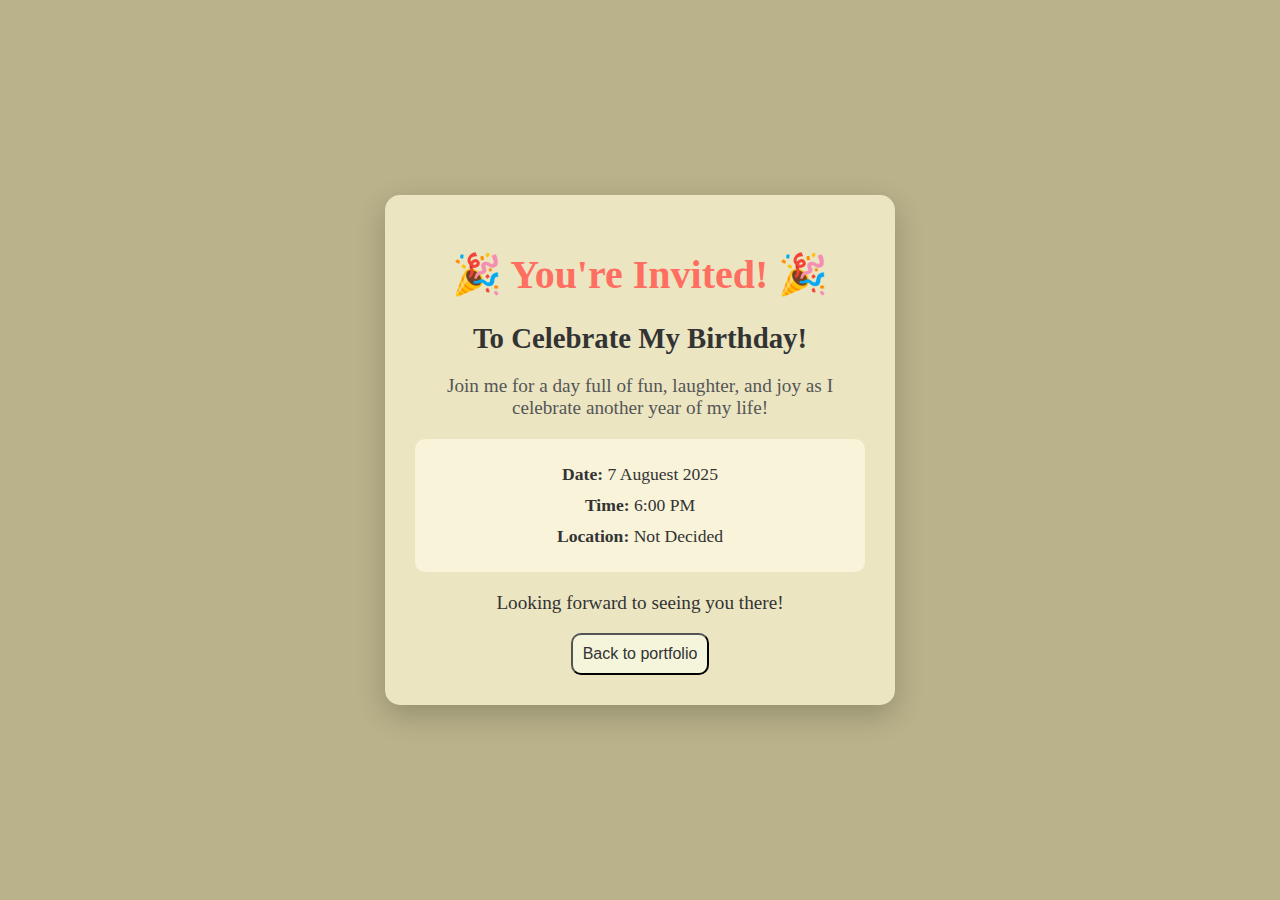
==== index.html @ 8f94a065 "portfolio" ====
<!DOCTYPE html>
<html lang="en">
<head>
    <meta charset="UTF-8">
    <meta name="viewport" content="width=device-width, initial-scale=1.0">
    <title>Birthday Invitation</title>
    <link rel="stylesheet" href="style.css">
</head>
<body>
    <div class="Birthday-card">
        <div class="header">
            <h1>🎉 You're Invited! 🎉</h1>
            <h2>To Celebrate My Birthday!</h2>
        </div>
        <div class="details">
            <p class="message">Join me for a day full of fun, laughter, and joy as I celebrate another year of my life!</p>
            <div class="info">
                <p><strong>Date:</strong> 7 Auguest 2025</p>
                <p><strong>Time:</strong> 6:00 PM </p>
                <p><strong>Location:</strong> Not Decided</p>
            </div>
        </div>
        <div class="footer">
            <p>Looking forward to seeing you there! </p>
            <button onclick = "location.href='index2.html'">Back to portfolio</a></button>
        </div>
    </div>
</body>
</html>
---- style.css ----
body {
    margin: 0;
    padding: 0;
    font-family: 'Pacifico', cursive;
    background-color:#B9B28A;
    display: flex;
    justify-content: center;
    align-items: center;
    height: 100vh;
    overflow: hidden;
}

.Birthday-card {
    background-color:#EBE5C2;
    padding: 30px;
    border-radius: 15px;
    box-shadow: 0 10px 30px rgba(0, 0, 0, 0.2);
    text-align: center;
    max-width: 450px;
    animation: fadeIn 2s ease-in-out;
}

.header h1 {
    font-size: 2.5rem;
    color: #ff6f61;
    margin-bottom: 10px;
    animation: bounce 1.5s infinite;
}

.header h2 {
    font-size: 1.8rem;
    color: #333;
    margin-bottom: 20px;
}
.details {
    margin-top: 20px;
}

.message {
    font-size: 1.2rem;
    color: #555;
    margin-bottom: 20px;
}

.info {
    background: #F8F3D9;
    padding: 15px;
    border-radius: 10px;
    margin-bottom: 20px;
}

.info p {
    font-size: 1.1rem;
    color: #333;
    margin: 10px 0;
}

.footer {
    font-size: 1.2rem;
    color: #333;
    margin-top: 20px;
}
@keyframes bounce {
    0%, 100% {
        transform: translateY(0);
    }
    50% {
        transform: translateY(-10px);
    }
}
.footer button{
    padding: 10px 10px;
    background-color: beige;
    border-radius: 10px;
    font-size: 1rem;
    color: #333;

}
button:hover{
    transform: translateY(-10px);
    box-shadow: 0px 2px 5px black;
    background-color: rgb(59, 46, 46);
    color:beige;
}
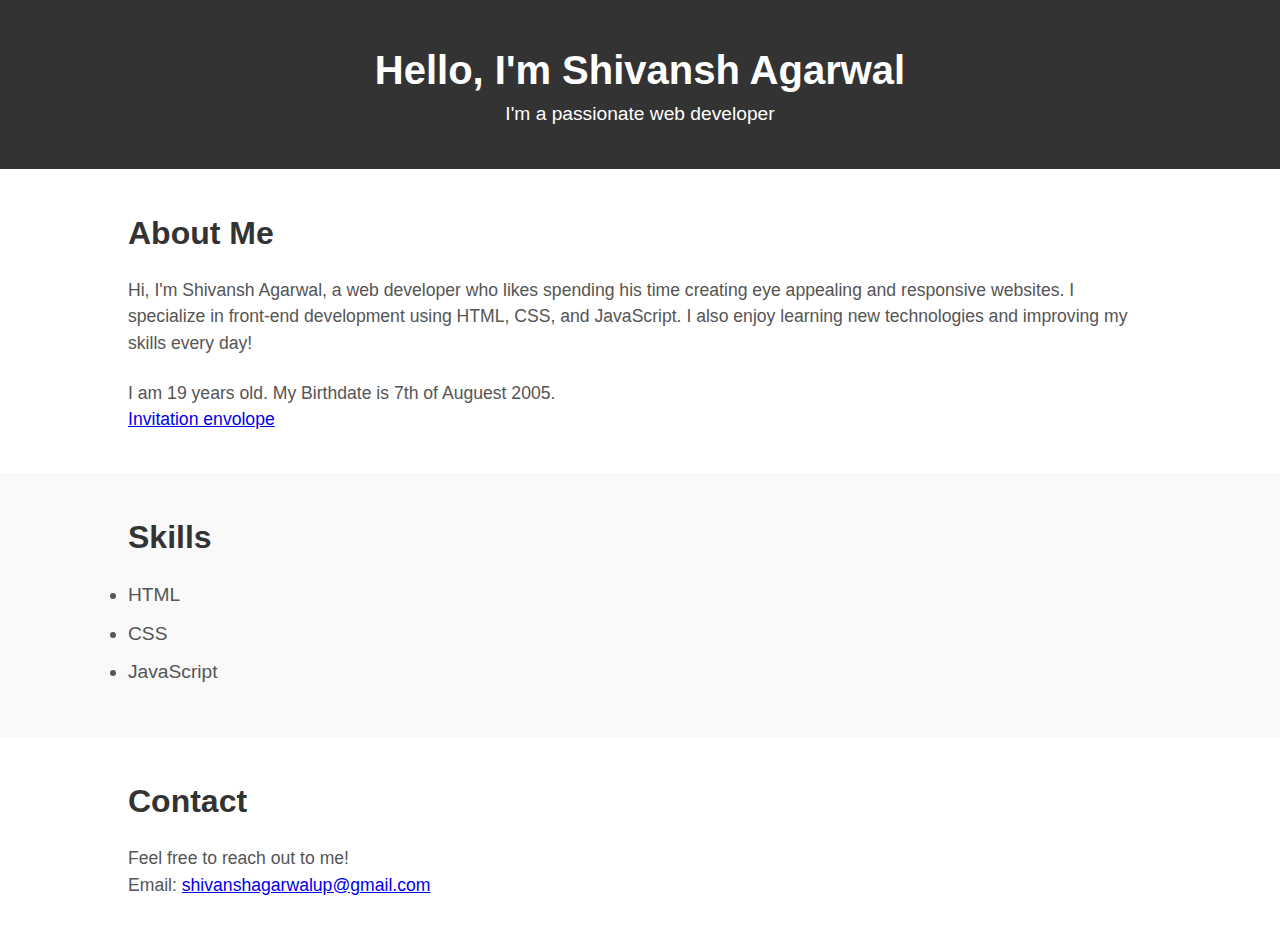
==== commit e4f0068e: "updates" ====
--- a/index.html
+++ b/index.html
@@ -3,27 +3,45 @@
 <head>
     <meta charset="UTF-8">
     <meta name="viewport" content="width=device-width, initial-scale=1.0">
-    <title>Birthday Invitation</title>
-    <link rel="stylesheet" href="style.css">
+    <title>Shivansh Agarwal</title>
+    <link rel="stylesheet" href="style1.css">
 </head>
 <body>
-    <div class="Birthday-card">
-        <div class="header">
-            <h1>🎉 You're Invited! 🎉</h1>
-            <h2>To Celebrate My Birthday!</h2>
+    <header>
+        <div class="container">
+            <h1>Hello, I'm Shivansh Agarwal</h1>
+            <p>I'm a passionate web developer</p>
         </div>
-        <div class="details">
-            <p class="message">Join me for a day full of fun, laughter, and joy as I celebrate another year of my life!</p>
-            <div class="info">
-                <p><strong>Date:</strong> 7 Auguest 2025</p>
-                <p><strong>Time:</strong> 6:00 PM </p>
-                <p><strong>Location:</strong> Not Decided</p>
-            </div>
+    </header>
+
+    <section class="about">
+        <div class="container">
+            <h2>About Me</h2>
+            <p>Hi, I'm Shivansh Agarwal, a web developer who likes spending his time creating eye appealing and responsive websites. I specialize in front-end development using HTML, CSS, and JavaScript. I also enjoy learning new technologies and improving my skills every day!</p>
+            <br>
+            <p>I am 19 years old. My Birthdate is 7th of Auguest 2005.</p>
+            <p><a href="index1.html">Invitation envolope</a></p>
         </div>
-        <div class="footer">
-            <p>Looking forward to seeing you there! </p>
-            <button onclick = "location.href='index2.html'">Back to portfolio</a></button>
+    </section>
+
+    <section class="skills">
+        <div class="container">
+            <h2>Skills</h2>
+            <ul>
+                <li>HTML</li>
+                <li>CSS</li>
+                <li>JavaScript</li>
+            </ul>
         </div>
-    </div>
+    </section>
+
+    <section class="contact">
+        <div class="container">
+            <h2>Contact</h2>
+            <p>Feel free to reach out to me!</p>
+            <p>Email: <a href="mailto:shivanshagarwalup@gmail.com">shivanshagarwalup@gmail.com</a></p>
+        </div>
+    </section>
+
 </body>
-</html>+</html>
--- a/style1.css
+++ b/style1.css
@@ -0,0 +1,69 @@
+* {
+    margin: 0;
+    padding: 0;
+}
+body {
+    font-family: Arial, Helvetica, sans-serif;
+    line-height: 1.5;
+    background-color: #f4f4f4;
+}
+.container {
+    width: 80%;
+    margin: 0 auto;
+}
+header {
+    background-color: #333;
+    color: #fff;
+    padding: 40px 0;
+    text-align: center;
+}
+header h1 {
+    font-size: 2.5em;
+}
+
+header p {
+    font-size: 1.2em;
+}
+.about {
+    background-color: #fff;
+    padding: 40px 0;
+}
+
+.about h2 {
+    font-size: 2em;
+    color: #333;
+    margin-bottom: 20px;
+}
+
+.about p {
+    font-size: 1.1em;
+    color: #555;
+}
+.skills {
+    background-color: #f9f9f9;
+    padding: 40px 0;
+}
+
+.skills h2 {
+    font-size: 2em;
+    color: #333;
+    margin-bottom: 20px;
+}
+.skills li {
+    font-size: 1.2em;
+    color: #555;
+    margin-bottom: 10px;
+}
+.contact {
+    background-color: #fff;
+    padding: 40px 0;
+}
+.contact h2 {
+    font-size: 2em;
+    color: #333;
+    margin-bottom: 20px;
+}
+.contact p {
+    font-size: 1.1em;
+    color: #555;
+}